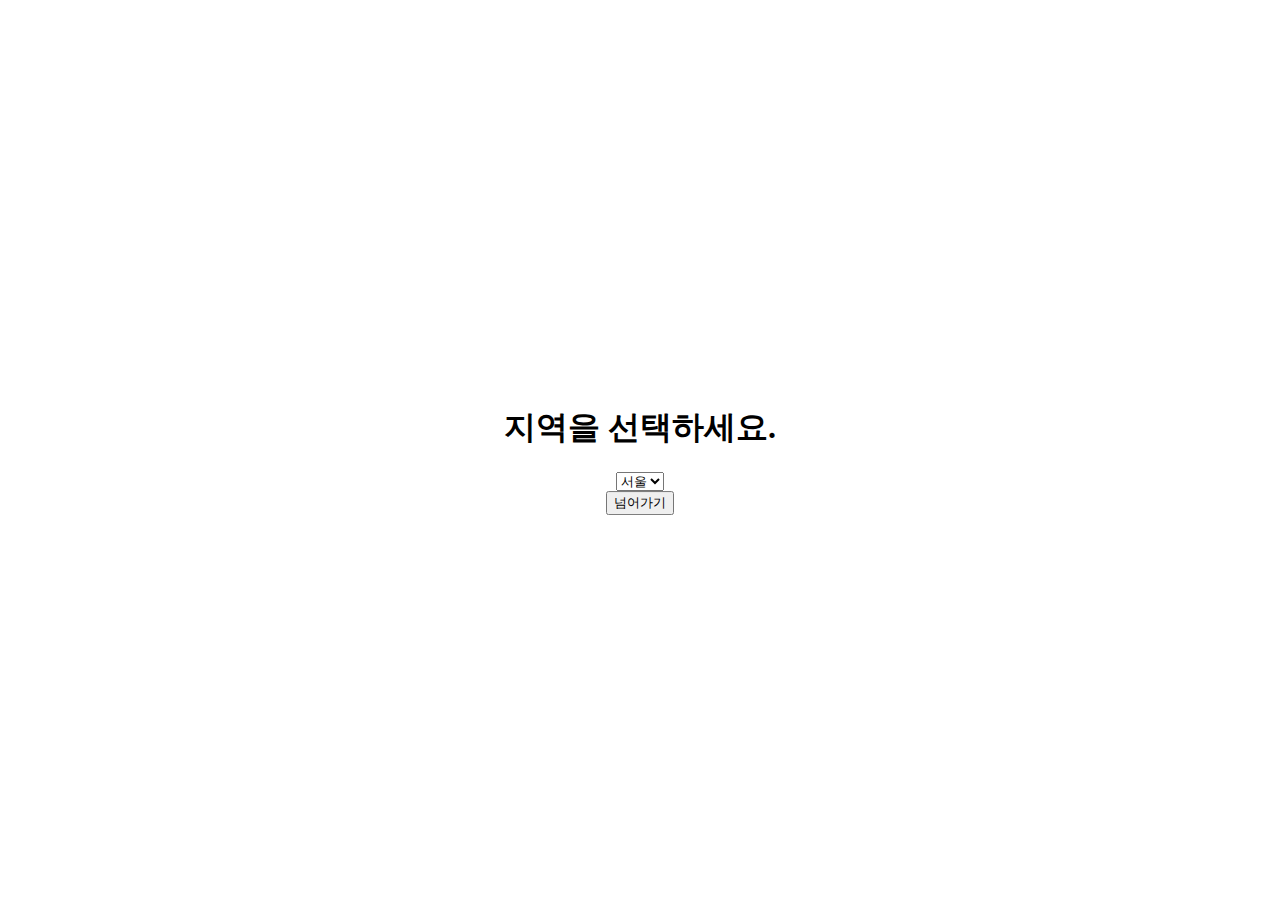
==== index.html @ 766d9a24 "change name location -> index" ====
<!DOCTYPE html>
<script>
        function setHomeValue(index) {
            location.href = "home.html?value=" + value;
        }
</script>

<html>
    <script>
        function setHomeValue(index) {
            var loc = document.getElementById("location");//document로 select 가져오기
            location.href = "home.html?value=" + loc.options[loc.selectedIndex].value;//select에서 선택 값 home.html로 넘겨주기
        }
</script>
<body>
<div style="position: absolute; left: 50%; top: 50%;transform: translate(-50%,-50%); text-align: center;">
<h1>지역을 선택하세요.</h1>
<select id= "location">
    <option value="1">서울</option>
    <option value="2">경기</option>
    <option value="3">인천</option>
    <option value="4">강원</option>
    <option value="5">충북</option>
    <option value="6">세종</option>
    <option value="7">충남</option>
    <option value="8">경북</option>
    <option value="9">대전</option>
    <option value="10">대구</option>
    <option value="11">전북</option>
    <option value="12">울산</option>
    <option value="13">경남</option>
    <option value="14">전남</option>
    <option value="15">광주</option>
    <option value="16">부산</option>
    <option value="17">제주</option>
</select><br>
<button type="button" onclick="setHomeValue(value)">
    넘어가기
</button>
</div>
</body>
</html>
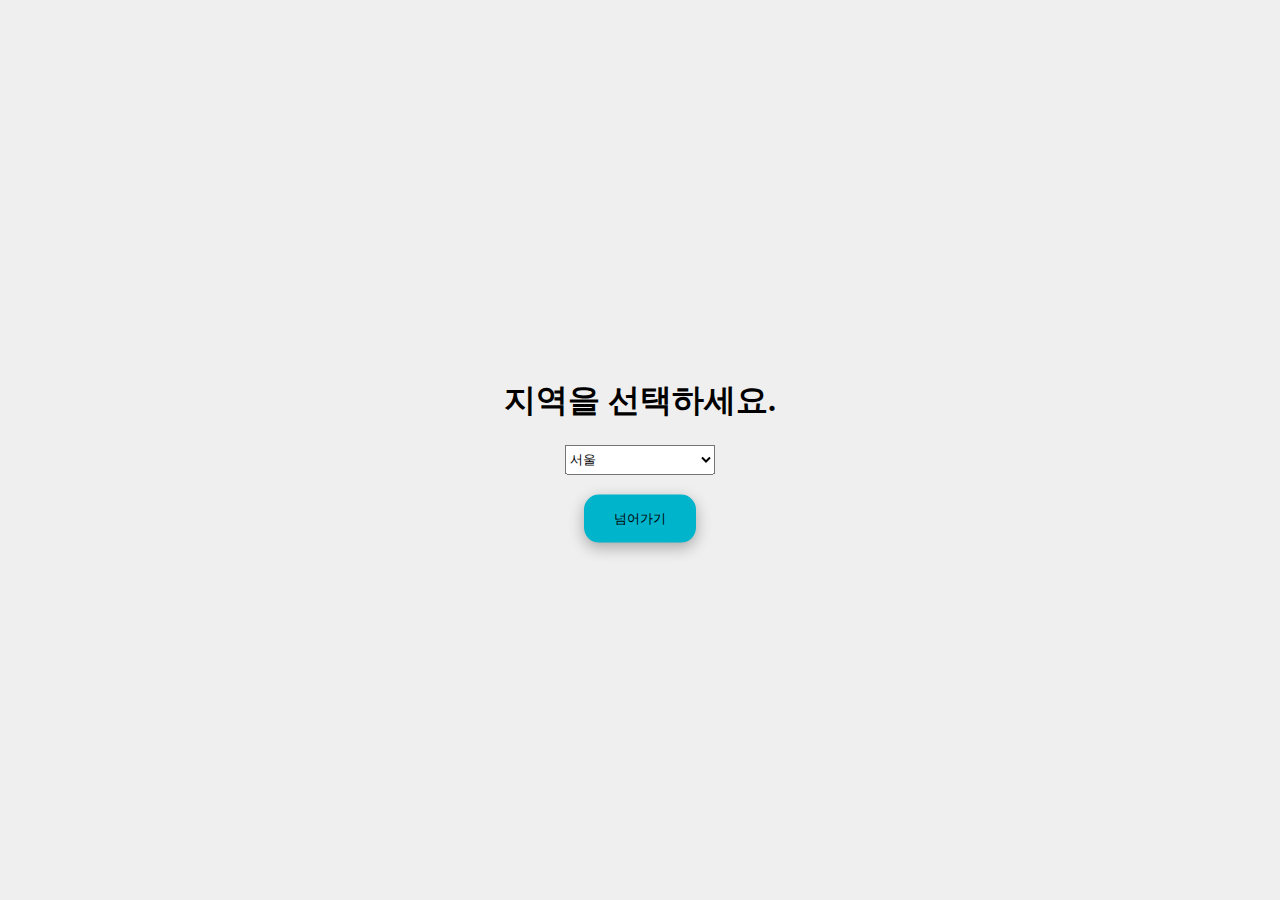
==== commit 97c83427: "update all" ====
--- a/index.html
+++ b/index.html
@@ -4,7 +4,36 @@
             location.href = "home.html?value=" + value;
         }
 </script>
+<style>
+body{
+    background-color: #efefef;
+}
+.mydiv{
+    position: absolute; 
+    left: 50%; 
+    top: 50%;
+    transform: translate(-50%,-50%); 
+    text-align: center;
+}
 
+#nextbtn{
+    margin-top: 20px;
+    position: relative;
+    border: none;
+    padding: 15px 30px;
+    border-radius: 15px;
+    box-shadow: 0 5px 15px rgba(0, 0, 0, 0.3);
+    font-weight: 500;
+    transition: 0.25s;
+    background-color: #00b4cc;
+    color: black;
+}
+#nextbtn:hover {
+    letter-spacing: 2px;
+    transform: scale(1.2);
+    cursor: pointer;
+}
+</style>
 <html>
     <script>
         function setHomeValue(index) {
@@ -13,28 +42,28 @@
         }
 </script>
 <body>
-<div style="position: absolute; left: 50%; top: 50%;transform: translate(-50%,-50%); text-align: center;">
+<div class="mydiv">
 <h1>지역을 선택하세요.</h1>
-<select id= "location">
-    <option value="1">서울</option>
-    <option value="2">경기</option>
-    <option value="3">인천</option>
-    <option value="4">강원</option>
-    <option value="5">충북</option>
-    <option value="6">세종</option>
-    <option value="7">충남</option>
-    <option value="8">경북</option>
-    <option value="9">대전</option>
-    <option value="10">대구</option>
-    <option value="11">전북</option>
-    <option value="12">울산</option>
-    <option value="13">경남</option>
-    <option value="14">전남</option>
-    <option value="15">광주</option>
-    <option value="16">부산</option>
-    <option value="17">제주</option>
+<select id= "location" style="width: 150px; height: 30px;">
+    <option value="00">서울</option>
+    <option value="01">경기</option>
+    <option value="02">인천</option>
+    <option value="03">강원</option>
+    <option value="04">충북</option>
+    <option value="05">세종</option>
+    <option value="06">충남</option>
+    <option value="07">경북</option>
+    <option value="08">대전</option>
+    <option value="09">대구</option>
+    <option value="10">전북</option>
+    <option value="11">울산</option>
+    <option value="12">경남</option>
+    <option value="13">전남</option>
+    <option value="14">광주</option>
+    <option value="15">부산</option>
+    <option value="16">제주</option>
 </select><br>
-<button type="button" onclick="setHomeValue(value)">
+<button id="nextbtn" type="button" onclick="setHomeValue(value)">
     넘어가기
 </button>
 </div>
